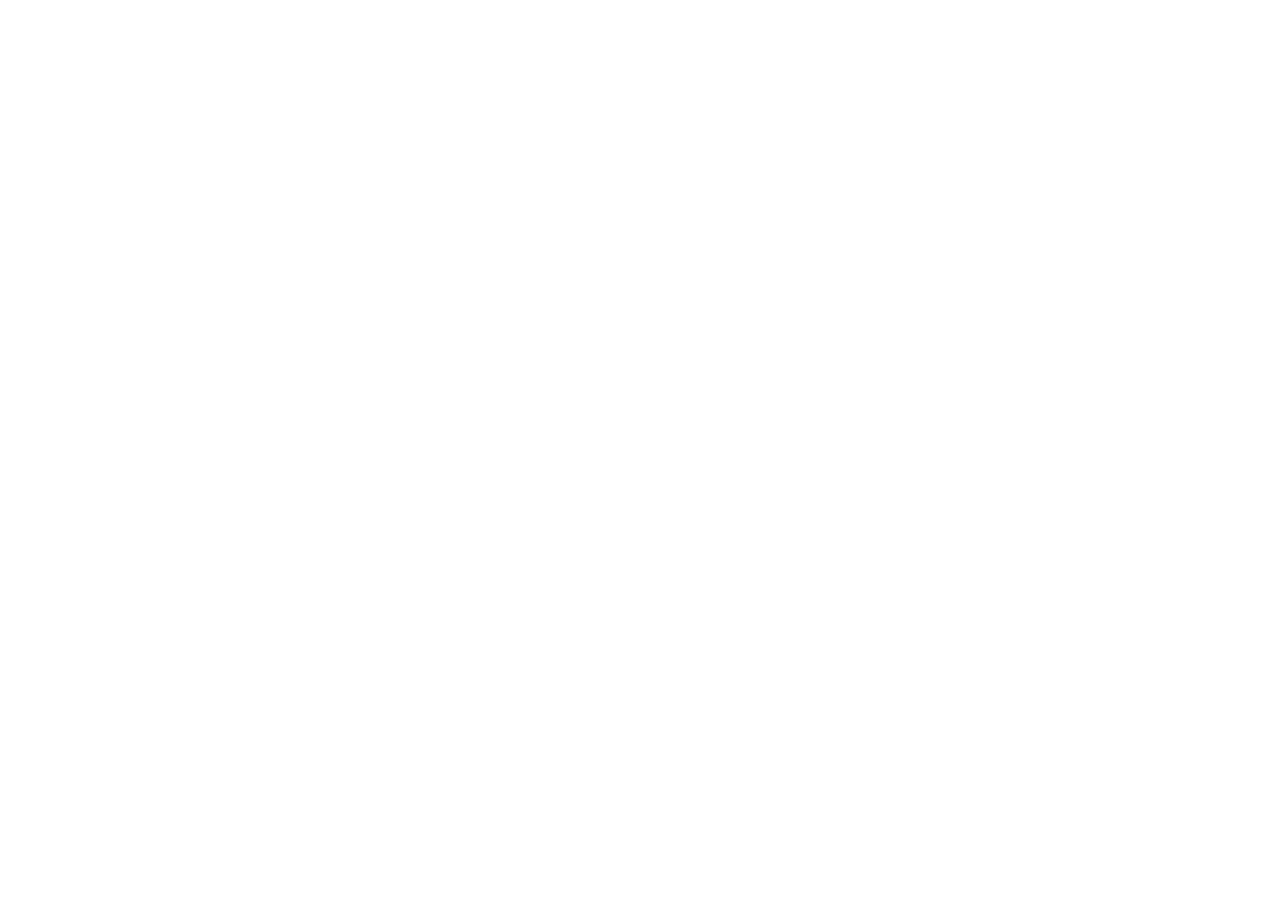
==== index.html @ dd995fb5 "cập nhật test" ====
<!DOCTYPE html>
<html lang="en">
<head>
    <meta charset="UTF-8">
    <meta name="viewport" content="width=device-width, initial-scale=1.0">
    <title>Tài liệu học tập toán</title>
</head>
<body>
    
</body>
</html>
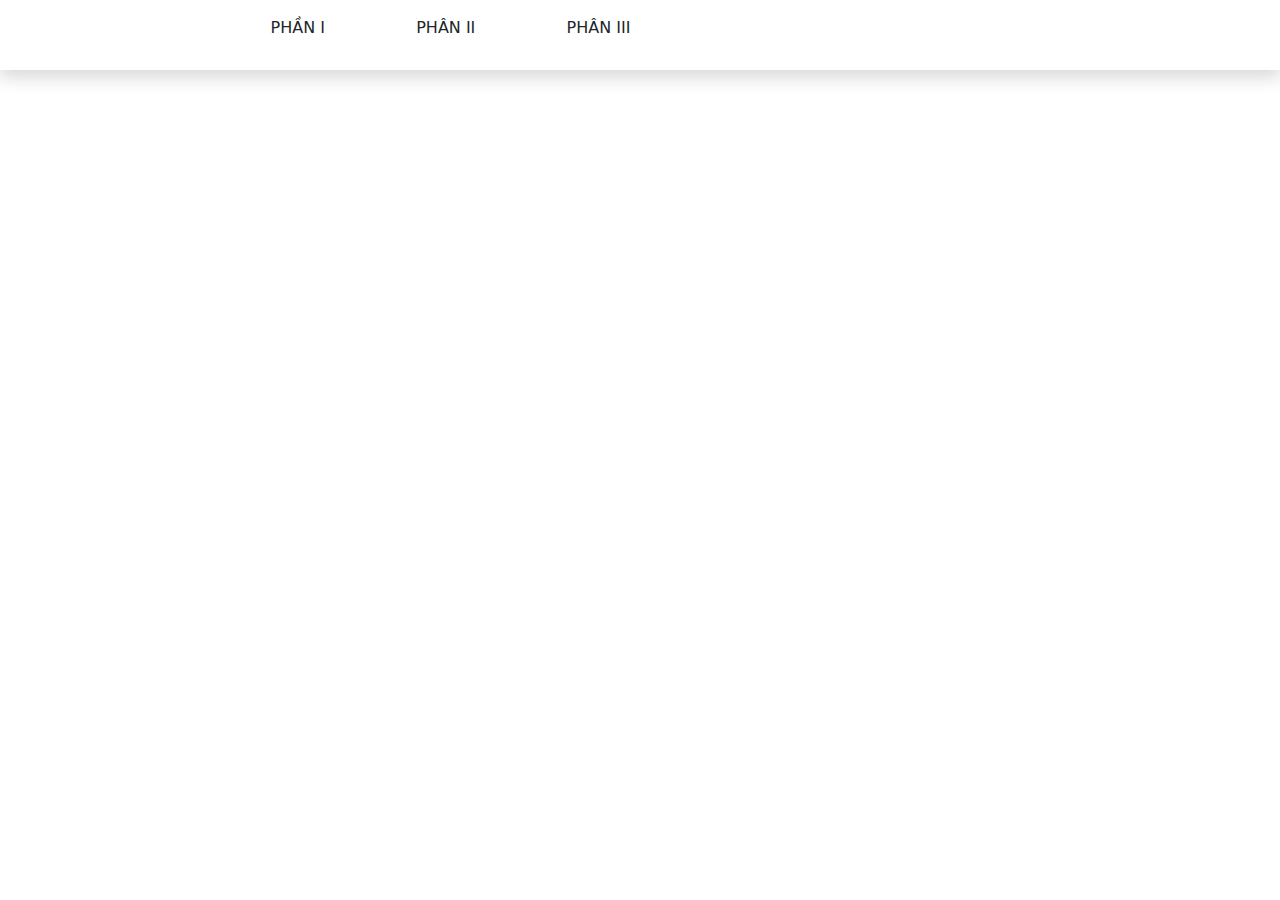
==== commit d4bbfb81: "cập nhật phần 1" ====
--- a/index.html
+++ b/index.html
@@ -4,8 +4,39 @@
     <meta charset="UTF-8">
     <meta name="viewport" content="width=device-width, initial-scale=1.0">
     <title>Tài liệu học tập toán</title>
+    <link href="https://cdn.jsdelivr.net/npm/bootstrap@5.3.3/dist/css/bootstrap.min.css" rel="stylesheet" 
+    integrity="sha384-QWTKZyjpPEjISv5WaRU9OFeRpok6YctnYmDr5pNlyT2bRjXh0JMhjY6hW+ALEwIH" crossorigin="anonymous">
+    <script src="https://cdn.jsdelivr.net/npm/bootstrap@5.3.3/dist/js/bootstrap.bundle.min.js" 
+    integrity="sha384-YvpcrYf0tY3lHB60NNkmXc5s9fDVZLESaAA55NDzOxhy9GkcIdslK1eN7N6jIeHz" crossorigin="anonymous"></script>
+    <link rel="stylesheet" href="index.css">
 </head>
 <body>
-    
+    <div class="container-">
+        <header class="shadow" style="min-height: 70px;">
+            <div class="container">
+                <div class="row ">
+                    <div class="col-1">
+                        <a href="index.html">
+                            <img style="width: 70px;" src="https://spencil.vn/wp-content/uploads/2024/08/mau-thiet-ke-logo-nganh-giao-duc-SPencil-Agency-3.jpg" alt="">
+                        </a>
+                    </div>
+                    
+                    <div class="col-5 ms-5">
+                        <ul class="navbar-nav list-group-horizontal d-flex justify-content-around mt-2">
+                            <li class="nav-item">
+                                <a class="phan phan-1 nav-link hover_color-red hover_scale" href="Phan/phan1/phan1.html">PHẦN I</a>
+                            </li>
+                            <li class="nav-item">
+                                <a class="phan phan-2 nav-link hover_color-red hover_scale" href="">PHÂN II</a>
+                            </li>
+                            <li class="nav-item">
+                                <a class="phan phan-3 nav-link hover_color-red hover_scale" href="">PHÂN III</a>
+                            </li>
+                        </ul>
+                    </div>
+                </div>
+            </div>
+        </header>
+    </div>
 </body>
 </html>--- a/index.css
+++ b/index.css
@@ -0,0 +1,11 @@
+.hover_color-red:hover{
+    color: red;
+}
+
+.hover_scale:hover{
+    scale: 1.2;
+}
+
+.phan{
+    transition: scale 0.3s ease;
+}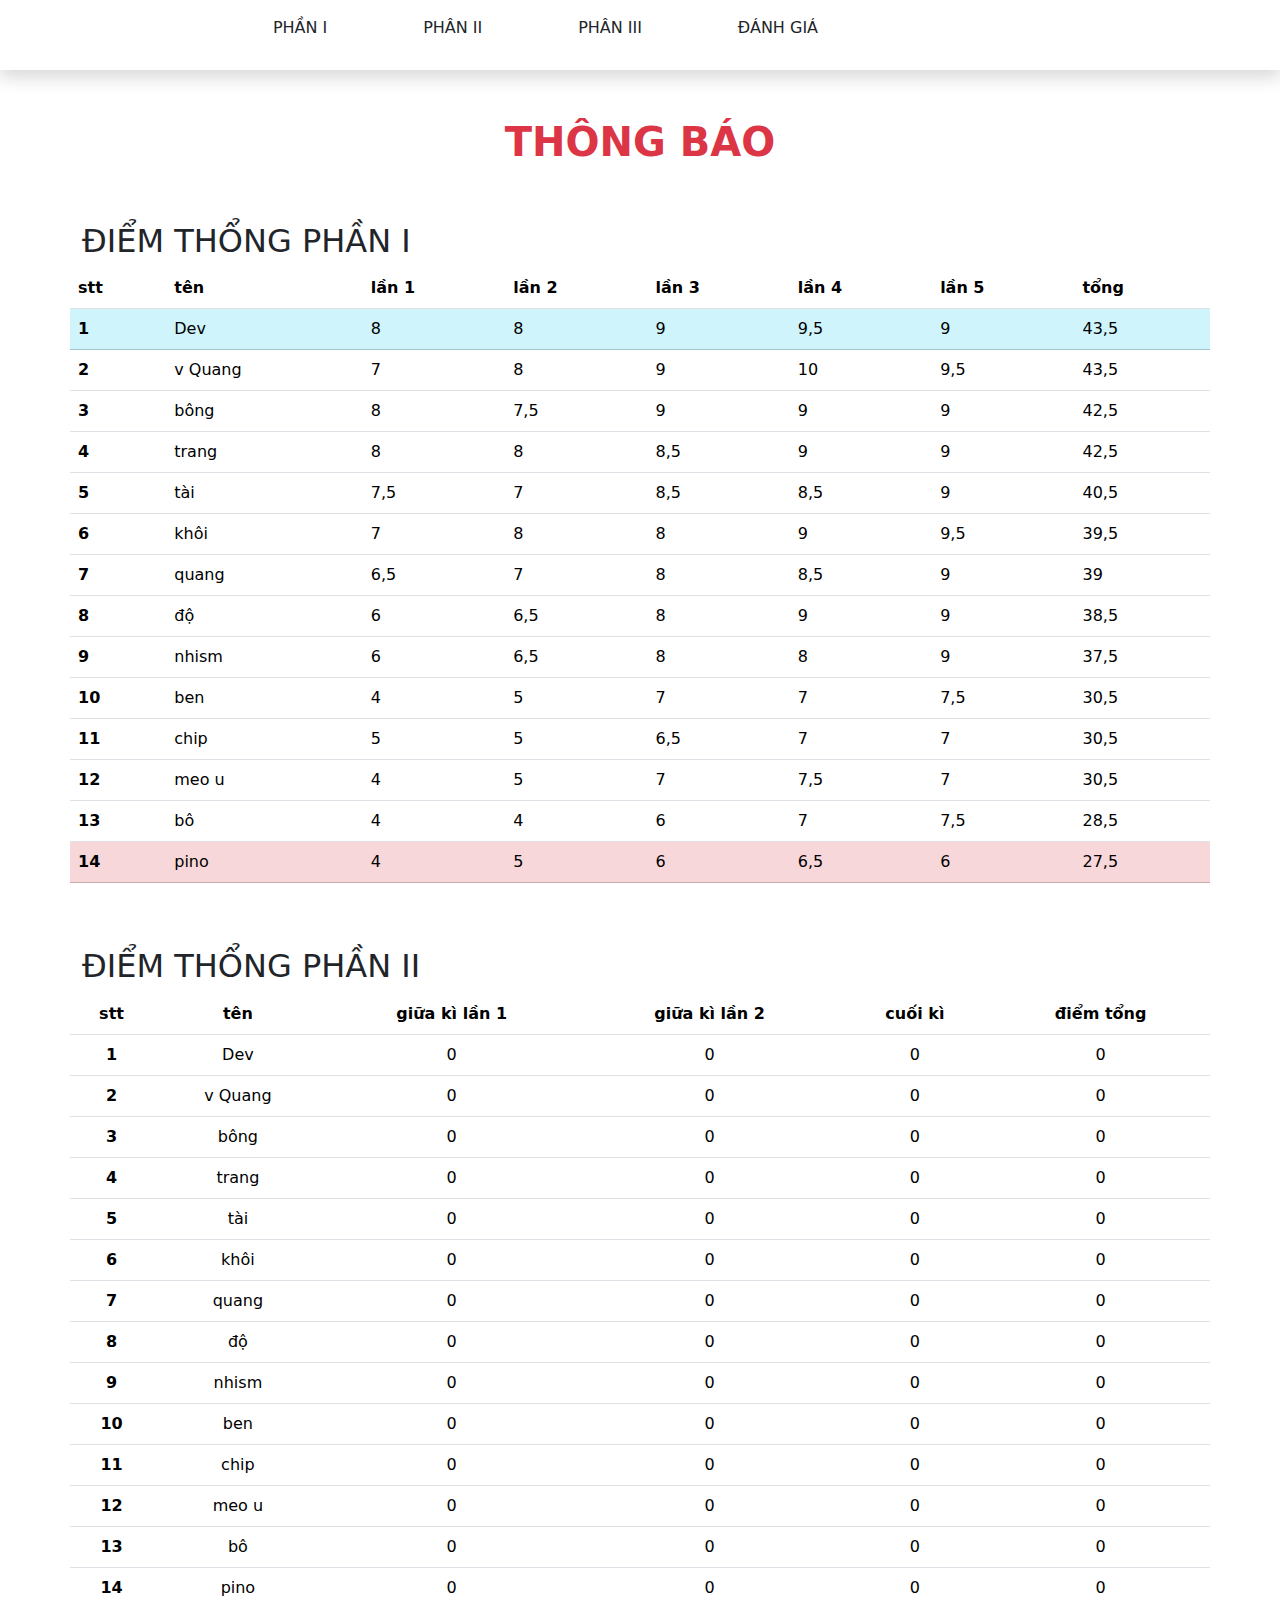
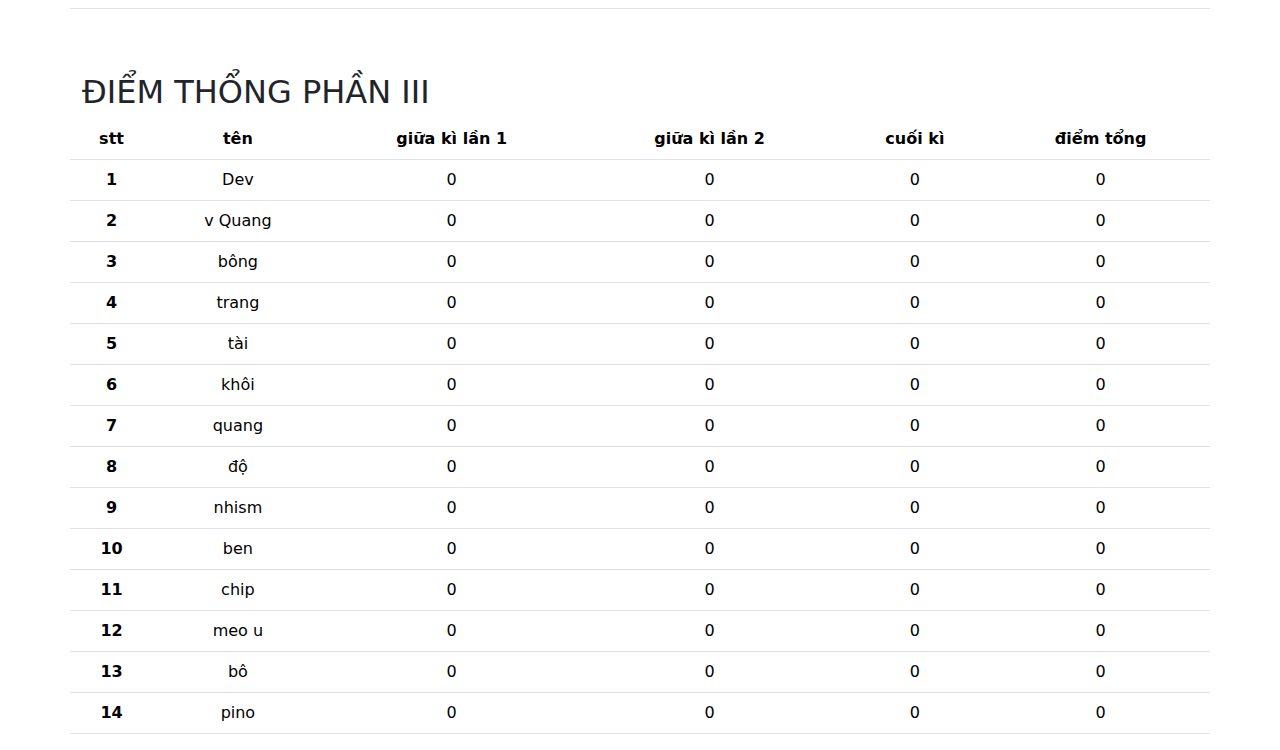
==== commit 6e47f9b3: "cập nhật file cần thiết" ====
--- a/index.html
+++ b/index.html
@@ -8,10 +8,12 @@
     integrity="sha384-QWTKZyjpPEjISv5WaRU9OFeRpok6YctnYmDr5pNlyT2bRjXh0JMhjY6hW+ALEwIH" crossorigin="anonymous">
     <script src="https://cdn.jsdelivr.net/npm/bootstrap@5.3.3/dist/js/bootstrap.bundle.min.js" 
     integrity="sha384-YvpcrYf0tY3lHB60NNkmXc5s9fDVZLESaAA55NDzOxhy9GkcIdslK1eN7N6jIeHz" crossorigin="anonymous"></script>
+    <link rel="stylesheet" href="css/header.css">
     <link rel="stylesheet" href="index.css">
 </head>
 <body>
     <div class="container-">
+        <!-- header -->
         <header class="shadow" style="min-height: 70px;">
             <div class="container">
                 <div class="row ">
@@ -21,22 +23,495 @@
                         </a>
                     </div>
                     
-                    <div class="col-5 ms-5">
+                    <div class="col-7 ms-5">
                         <ul class="navbar-nav list-group-horizontal d-flex justify-content-around mt-2">
                             <li class="nav-item">
                                 <a class="phan phan-1 nav-link hover_color-red hover_scale" href="Phan/phan1/phan1.html">PHẦN I</a>
                             </li>
                             <li class="nav-item">
-                                <a class="phan phan-2 nav-link hover_color-red hover_scale" href="">PHÂN II</a>
+                                <a class="phan phan-2 nav-link hover_color-red hover_scale" href="Phan/phan2/phan2.html">PHÂN II</a>
                             </li>
                             <li class="nav-item">
-                                <a class="phan phan-3 nav-link hover_color-red hover_scale" href="">PHÂN III</a>
+                                <a class="phan phan-3 nav-link hover_color-red hover_scale" href="Phan/phan3/phan3.html">PHÂN III</a>
+                            </li>
+                            <li class="nav-item">
+                                <a class="phan phan-3 nav-link hover_color-red hover_scale" href="Phan/danhgia/danhgia.html">ĐÁNH GIÁ</a>
                             </li>
                         </ul>
                     </div>
                 </div>
             </div>
         </header>
+
+
+        <!-- thông báo -->
+
+        <div class="container">
+            <div class="row mt-5">
+                <h1 class="text-center text-danger fw-bold">THÔNG BÁO</h1>
+            </div>
+
+            <!-- điểm thi phần 1 -->
+            <div class="row">
+                <div class="col-12">
+                    <div class="row mt-5">
+                        <h2>ĐIỂM THỔNG PHẦN I</h2>
+                    </div>
+
+                    <div class="row">
+                        <table class="table">
+                            <thead>
+                                <tr>
+                                    <th scope="col">stt</th>
+                                    <th scope="col">tên</th>
+                                    <th scope="col">lần 1</th>
+                                    <th scope="col">lần 2</th>
+                                    <th scope="col">lần 3</th>
+                                    <th scope="col">lần 4</th>
+                                    <th scope="col">lần 5</th>
+                                    <th scope="col">tổng</th>
+                                </tr>
+                            </thead>
+                            <tbody>
+                                <tr class="table-info">
+                                    <th scope="row">1</th>
+                                    <td>Dev</td>
+                                    <td>8</td>
+                                    <td>8</td>
+                                    <td>9</td>
+                                    <td>9,5</td>
+                                    <td>9</td>
+                                    <td>43,5</td>
+
+                                </tr>
+                                <tr>
+                                    <th scope="row">2</th>
+                                    <td>v Quang</td>
+                                    <td>7</td>
+                                    <td>8</td>
+                                    <td>9</td>
+                                    <td>10</td>
+                                    <td>9,5</td>
+                                    <td>43,5</td>
+
+                                </tr>
+                                <tr>
+                                    <th scope="row">3</th>
+                                    <td>bông</td>
+                                    <td>8</td>
+                                    <td>7,5</td>
+                                    <td>9</td>
+                                    <td>9</td>
+                                    <td>9</td>
+                                    <td>42,5</td>
+                         
+                                </tr>
+                                <tr>
+                                    <th scope="row">4</th>
+                                    <td>trang</td>
+                                    <td>8</td>
+                                    <td>8</td>
+                                    <td>8,5</td>
+                                    <td>9</td>
+                                    <td>9</td>
+                                    <td>42,5</td>
+                              
+                                </tr>
+                                <tr>
+                                    <th scope="row">5</th>
+                                    <td>tài</td>
+                                    <td>7,5</td>
+                                    <td>7</td>
+                                    <td>8,5</td>
+                                    <td>8,5</td>
+                                    <td>9</td>
+                                    <td>40,5</td>
+                             
+                                </tr>
+                                <tr>
+                                    <th scope="row">6</th>
+                                    <td>khôi</td>
+                                    <td>7</td>
+                                    <td>8</td>
+                                    <td>8</td>
+                                    <td>9</td>
+                                    <td>9,5</td>
+                                    <td>39,5</td>
+                                
+                                </tr>
+                                <tr>
+                                    <th scope="row">7</th>
+                                    <td>quang</td>
+                                    <td>6,5</td>
+                                    <td>7</td>
+                                    <td>8</td>
+                                    <td>8,5</td>
+                                    <td>9</td>
+                                    <td>39</td>
+                              
+                                </tr>
+                                <tr>
+                                    <th scope="row">8</th>
+                                    <td>độ</td>
+                                    <td>6</td>
+                                    <td>6,5</td>
+                                    <td>8</td>
+                                    <td>9</td>
+                                    <td>9</td>
+                                    <td>38,5</td>
+                            
+                                </tr>
+                                <tr>
+                                    <th scope="row">9</th>
+                                    <td>nhism</td>
+                                    <td>6</td>
+                                    <td>6,5</td>
+                                    <td>8</td>
+                                    <td>8</td>
+                                    <td>9</td>
+                                    <td>37,5</td>
+                              
+                                </tr>
+                                <tr>
+                                    <th scope="row">10</th>
+                                    <td>ben</td>
+                                    <td>4</td>
+                                    <td>5</td>
+                                    <td>7</td>
+                                    <td>7</td>
+                                    <td>7,5</td>
+                                    <td>30,5</td>
+                                
+                                </tr>
+                                <tr>
+                                    <th scope="row">11</th>
+                                    <td>chip</td>
+                                    <td>5</td>
+                                    <td>5</td>
+                                    <td>6,5</td>
+                                    <td>7</td>
+                                    <td>7</td>
+                                    <td>30,5</td>
+                                
+                                </tr>
+                                <tr>
+                                    <th scope="row">12</th>
+                                    <td>meo u</td>
+                                    <td>4</td>
+                                    <td>5</td>
+                                    <td>7</td>
+                                    <td>7,5</td>
+                                    <td>7</td>
+                                    <td>30,5</td>
+                              
+                                </tr>
+                                <tr>
+                                    <th scope="row">13</th>
+                                    <td>bô</td>
+                                    <td>4</td>
+                                    <td>4</td>
+                                    <td>6</td>
+                                    <td>7</td>
+                                    <td>7,5</td>
+                                    <td>28,5</td>
+                                 
+                                </tr>
+                                <tr class="table-danger">
+                                    <th scope="row">14</th>
+                                    <td>pino</td>
+                                    <td>4</td>
+                                    <td>5</td>
+                                    <td>6</td>
+                                    <td>6,5</td>
+                                    <td>6</td>
+                                    <td>27,5</td>
+                               
+                                </tr>
+                            </tbody>
+                        </table>
+                    </div>
+                </div>
+               
+    
+            </div>
+            
+            <!-- bản điểm phần II -->
+            <div class="row">
+                <div class="col-12">
+                    <div class="row mt-5">
+                        <h2>ĐIỂM THỔNG PHẦN II</h2>
+                    </div>
+
+                    <div class="row">
+                        <table class="table">
+                            <thead>
+                                <tr>
+                                    <th class="text-center" scope="col">stt</th>
+                                    <th class="text-center" scope="col">tên</th>
+                                    <th class="text-center" scope="col">giữa kì lần 1</th>
+                                    <th class="text-center" scope="col">giữa kì lần 2</th>
+                                    <th class="text-center" scope="col">cuối kì</th>
+                                    <th class="text-center" scope="col">điểm tổng</th>
+                                </tr>
+                            </thead>
+                            <tbody>
+                                <tr>
+                                    <th class="text-center" scope="row">1</th>
+                                    <td class="text-center">Dev</td>
+                                    <td class="text-center">0</td>
+                                    <td class="text-center">0</td>
+                                    <td class="text-center">0</td>
+                                    <td class="text-center">0</td>
+                                </tr>
+                                <tr>
+                                    <th class="text-center" scope="row">2</th>
+                                    <td class="text-center">v Quang</td>
+                                    <td class="text-center">0</td>
+                                    <td class="text-center">0</td>
+                                    <td class="text-center">0</td>
+                                    <td class="text-center">0</td>
+                                </tr>
+                                <tr>
+                                    <th class="text-center" scope="row">3</th>
+                                    <td class="text-center">bông</td>
+                                    <td class="text-center">0</td>
+                                    <td class="text-center">0</td>
+                                    <td class="text-center">0</td>
+                                    <td class="text-center">0</td>
+                                </tr>
+                                <tr>
+                                    <th class="text-center" scope="row">4</th>
+                                    <td class="text-center">trang</td>
+                                    <td class="text-center">0</td>
+                                    <td class="text-center">0</td>
+                                    <td class="text-center">0</td>
+                                    <td class="text-center">0</td>
+                                </tr>
+                                <tr>
+                                    <th class="text-center" scope="row">5</th>
+                                    <td class="text-center">tài</td>
+                                    <td class="text-center">0</td>
+                                    <td class="text-center">0</td>
+                                    <td class="text-center">0</td>
+                                    <td class="text-center">0</td>
+                                </tr>
+                                <tr>
+                                    <th class="text-center" scope="row">6</th>
+                                    <td class="text-center">khôi</td>
+                                    <td class="text-center">0</td>
+                                    <td class="text-center">0</td>
+                                    <td class="text-center">0</td>
+                                    <td class="text-center">0</td>
+                                </tr>
+                                <tr>
+                                    <th class="text-center" scope="row">7</th>
+                                    <td class="text-center">quang</td>
+                                    <td class="text-center">0</td>
+                                    <td class="text-center">0</td>
+                                    <td class="text-center">0</td>
+                                    <td class="text-center">0</td>
+                                </tr>
+                                <tr>
+                                    <th class="text-center" scope="row">8</th>
+                                    <td class="text-center">độ</td>
+                                    <td class="text-center">0</td>
+                                    <td class="text-center">0</td>
+                                    <td class="text-center">0</td>
+                                    <td class="text-center">0</td>
+                                </tr>
+                                <tr>
+                                    <th class="text-center" scope="row">9</th>
+                                    <td class="text-center">nhism</td>
+                                    <td class="text-center">0</td>
+                                    <td class="text-center">0</td>
+                                    <td class="text-center">0</td>
+                                    <td class="text-center">0</td>
+                                </tr>
+                                <tr>
+                                    <th class="text-center" scope="row">10</th>
+                                    <td class="text-center">ben</td>
+                                    <td class="text-center">0</td>
+                                    <td class="text-center">0</td>
+                                    <td class="text-center">0</td>
+                                    <td class="text-center">0</td>
+                                </tr>
+                                <tr>
+                                    <th class="text-center" scope="row">11</th>
+                                    <td class="text-center">chip</td>
+                                    <td class="text-center">0</td>
+                                    <td class="text-center">0</td>
+                                    <td class="text-center">0</td>
+                                    <td class="text-center">0</td>
+                                </tr>
+                                <tr>
+                                    <th class="text-center" scope="row">12</th>
+                                    <td class="text-center">meo u</td>
+                                    <td class="text-center">0</td>
+                                    <td class="text-center">0</td>
+                                    <td class="text-center">0</td>
+                                    <td class="text-center">0</td>
+                                </tr>
+                                <tr>
+                                    <th class="text-center" scope="row">13</th>
+                                    <td class="text-center">bô</td>
+                                    <td class="text-center">0</td>
+                                    <td class="text-center">0</td>
+                                    <td class="text-center">0</td>
+                                    <td class="text-center">0</td>
+                                </tr>
+                                <tr>
+                                    <th class="text-center" scope="row">14</th>
+                                    <td class="text-center">pino</td>
+                                    <td class="text-center">0</td>
+                                    <td class="text-center">0</td>
+                                    <td class="text-center">0</td>
+                                    <td class="text-center">0</td>
+                                </tr>
+                            </tbody>
+                        </table>
+                    </div>
+                </div>
+            </div>
+             <!-- bản điểm phần III -->
+            <div class="row">
+                <div class="col-12">
+                    <div class="row mt-5">
+                        <h2>ĐIỂM THỔNG PHẦN III</h2>
+                    </div>
+
+                    <div class="row">
+                        <table class="table">
+                            <thead>
+                                <tr>
+                                    <th class="text-center" scope="col">stt</th>
+                                    <th class="text-center" scope="col">tên</th>
+                                    <th class="text-center" scope="col">giữa kì lần 1</th>
+                                    <th class="text-center" scope="col">giữa kì lần 2</th>
+                                    <th class="text-center" scope="col">cuối kì</th>
+                                    <th class="text-center" scope="col">điểm tổng</th>
+                                </tr>
+                            </thead>
+                            <tbody>
+                                <tr>
+                                    <th class="text-center" scope="row">1</th>
+                                    <td class="text-center">Dev</td>
+                                    <td class="text-center">0</td>
+                                    <td class="text-center">0</td>
+                                    <td class="text-center">0</td>
+                                    <td class="text-center">0</td>
+                                </tr>
+                                <tr>
+                                    <th class="text-center" scope="row">2</th>
+                                    <td class="text-center">v Quang</td>
+                                    <td class="text-center">0</td>
+                                    <td class="text-center">0</td>
+                                    <td class="text-center">0</td>
+                                    <td class="text-center">0</td>
+                                </tr>
+                                <tr>
+                                    <th class="text-center" scope="row">3</th>
+                                    <td class="text-center">bông</td>
+                                    <td class="text-center">0</td>
+                                    <td class="text-center">0</td>
+                                    <td class="text-center">0</td>
+                                    <td class="text-center">0</td>
+                                </tr>
+                                <tr>
+                                    <th class="text-center" scope="row">4</th>
+                                    <td class="text-center">trang</td>
+                                    <td class="text-center">0</td>
+                                    <td class="text-center">0</td>
+                                    <td class="text-center">0</td>
+                                    <td class="text-center">0</td>
+                                </tr>
+                                <tr>
+                                    <th class="text-center" scope="row">5</th>
+                                    <td class="text-center">tài</td>
+                                    <td class="text-center">0</td>
+                                    <td class="text-center">0</td>
+                                    <td class="text-center">0</td>
+                                    <td class="text-center">0</td>
+                                </tr>
+                                <tr>
+                                    <th class="text-center" scope="row">6</th>
+                                    <td class="text-center">khôi</td>
+                                    <td class="text-center">0</td>
+                                    <td class="text-center">0</td>
+                                    <td class="text-center">0</td>
+                                    <td class="text-center">0</td>
+                                </tr>
+                                <tr>
+                                    <th class="text-center" scope="row">7</th>
+                                    <td class="text-center">quang</td>
+                                    <td class="text-center">0</td>
+                                    <td class="text-center">0</td>
+                                    <td class="text-center">0</td>
+                                    <td class="text-center">0</td>
+                                </tr>
+                                <tr>
+                                    <th class="text-center" scope="row">8</th>
+                                    <td class="text-center">độ</td>
+                                    <td class="text-center">0</td>
+                                    <td class="text-center">0</td>
+                                    <td class="text-center">0</td>
+                                    <td class="text-center">0</td>
+                                </tr>
+                                <tr>
+                                    <th class="text-center" scope="row">9</th>
+                                    <td class="text-center">nhism</td>
+                                    <td class="text-center">0</td>
+                                    <td class="text-center">0</td>
+                                    <td class="text-center">0</td>
+                                    <td class="text-center">0</td>
+                                </tr>
+                                <tr>
+                                    <th class="text-center" scope="row">10</th>
+                                    <td class="text-center">ben</td>
+                                    <td class="text-center">0</td>
+                                    <td class="text-center">0</td>
+                                    <td class="text-center">0</td>
+                                    <td class="text-center">0</td>
+                                </tr>
+                                <tr>
+                                    <th class="text-center" scope="row">11</th>
+                                    <td class="text-center">chip</td>
+                                    <td class="text-center">0</td>
+                                    <td class="text-center">0</td>
+                                    <td class="text-center">0</td>
+                                    <td class="text-center">0</td>
+                                </tr>
+                                <tr>
+                                    <th class="text-center" scope="row">12</th>
+                                    <td class="text-center">meo u</td>
+                                    <td class="text-center">0</td>
+                                    <td class="text-center">0</td>
+                                    <td class="text-center">0</td>
+                                    <td class="text-center">0</td>
+                                </tr>
+                                <tr>
+                                    <th class="text-center" scope="row">13</th>
+                                    <td class="text-center">bô</td>
+                                    <td class="text-center">0</td>
+                                    <td class="text-center">0</td>
+                                    <td class="text-center">0</td>
+                                    <td class="text-center">0</td>
+                                </tr>
+                                <tr>
+                                    <th class="text-center" scope="row">14</th>
+                                    <td class="text-center">pino</td>
+                                    <td class="text-center">0</td>
+                                    <td class="text-center">0</td>
+                                    <td class="text-center">0</td>
+                                    <td class="text-center">0</td>
+                                </tr>
+                            </tbody>
+                        </table>
+                    </div>
+                </div>
+            </div>
+        </div>
+
+
     </div>
 </body>
 </html>--- a/css/header.css
+++ b/css/header.css
@@ -0,0 +1,11 @@
+.hover_color-red:hover{
+    color: red;
+}
+
+.hover_scale:hover{
+    scale: 1.2;
+}
+
+.phan{
+    transition: scale 0.3s ease;
+}